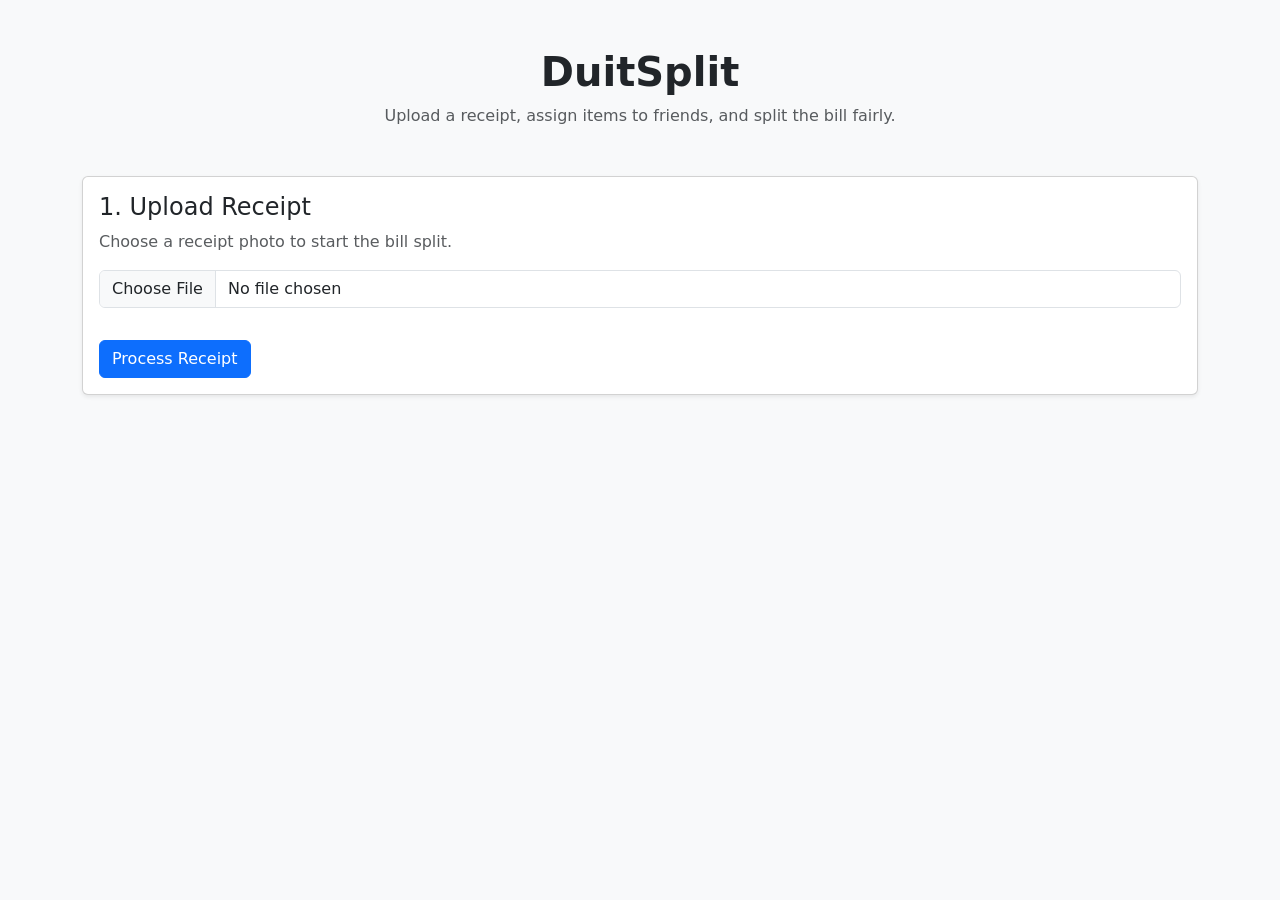
==== frontend/templates/index.html @ 64db3d12 "feat: implement receipt upload and bill splitting interface" ====
<!DOCTYPE html>
<html lang="en">
<head>
    <meta charset="UTF-8">
    <title>DuitSplit</title>

    <link
        href="https://cdn.jsdelivr.net/npm/bootstrap@5.3.3/dist/css/bootstrap.min.css"
        rel="stylesheet"
    >

    <link rel="stylesheet" href="../static/css/style.css">
</head>

<body>
    <div class="container py-5">
        <div class="text-center mb-5">
            <h1 class="fw-bold">DuitSplit</h1>
            <p class="text-muted">
                Upload a receipt, assign items to friends, and split the bill fairly.
            </p>
        </div>

        <div class="card shadow-sm mb-4">
            <div class="card-body">
                <h4 class="card-title">1. Upload Receipt</h4>
                <p class="text-muted">Choose a receipt photo to start the bill split.</p>

                <input type="file" id="receiptInput" class="form-control" accept="image/*">

                <div class="mt-3">
                    <img id="receiptPreview" class="receipt-preview d-none" alt="Receipt preview">
                </div>

                <button class="btn btn-primary mt-3" id="processReceiptBtn">
                    Process Receipt
                </button>
            </div>
        </div>

        <div class="card shadow-sm mb-4 d-none" id="itemsSection">
            <div class="card-body">
                <h4 class="card-title">2. Extracted Items</h4>
                <p class="text-muted">These are mock items for now. Later, Gemini OCR will replace this.</p>

                <div id="itemsList"></div>
            </div>
        </div>

        <div class="card shadow-sm mb-4 d-none" id="friendsSection">
            <div class="card-body">
                <h4 class="card-title">3. Add Friends</h4>

                <div class="input-group mb-3">
                    <input type="text" id="friendNameInput" class="form-control" placeholder="Enter friend name">
                    <button class="btn btn-success" id="addFriendBtn">Add Friend</button>
                </div>

                <div id="friendsList"></div>
            </div>
        </div>

        <div class="card shadow-sm mb-4 d-none" id="summarySection">
            <div class="card-body">
                <h4 class="card-title">4. Bill Summary</h4>
                <div id="summaryList"></div>
            </div>
        </div>
    </div>

    <script src="../static/js/app.js"></script>
</body>
</html>
---- frontend/static/css/style.css ----
body {
    background-color: #f8f9fa;
}

.receipt-preview {
    max-width: 300px;
    border-radius: 12px;
    border: 1px solid #dee2e6;
}

.item-card {
    border: 1px solid #dee2e6;
    border-radius: 12px;
    padding: 15px;
    margin-bottom: 12px;
    background-color: white;
}
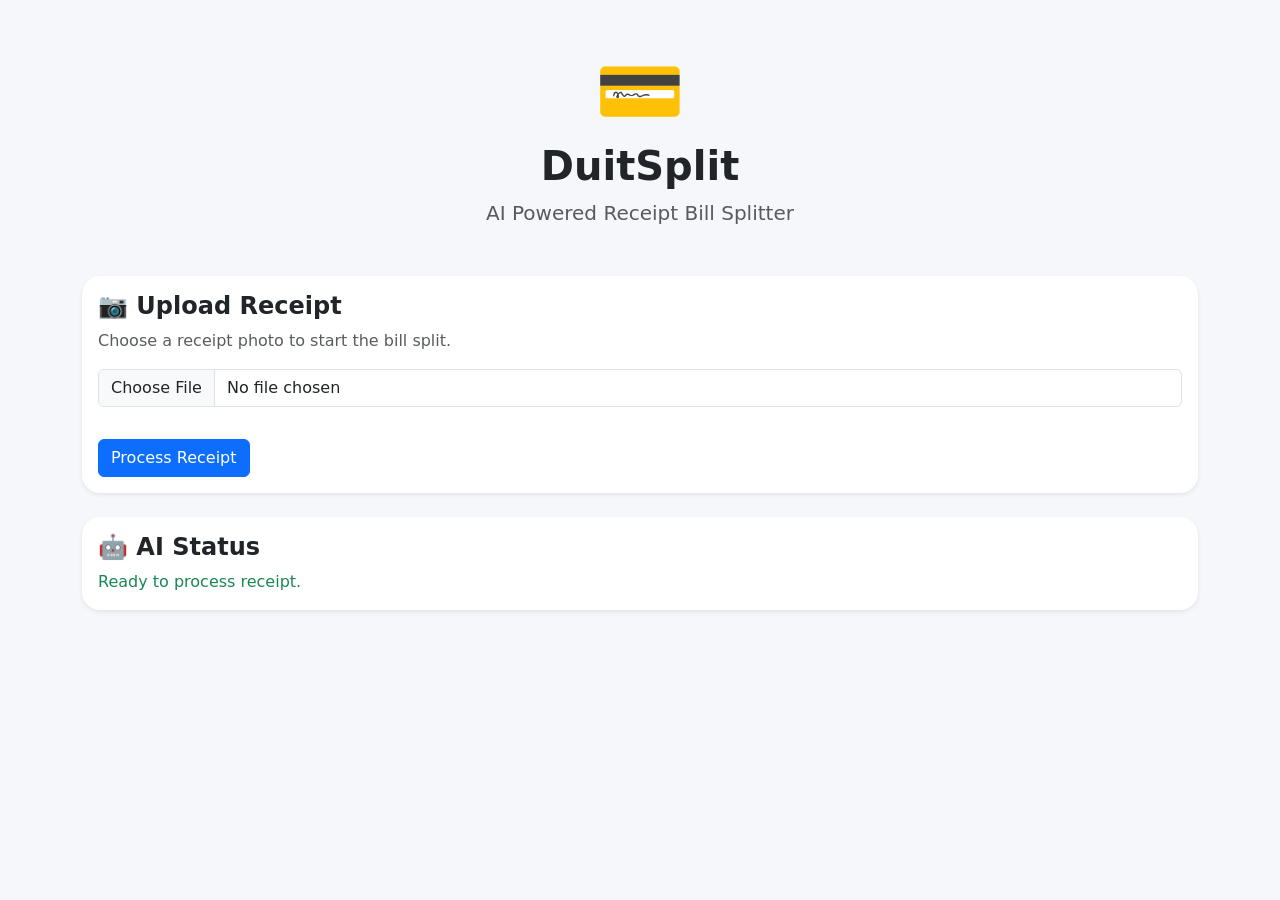
==== commit 2c9d3105: "feat: implement receipt splitting frontend" ====
--- a/frontend/templates/index.html
+++ b/frontend/templates/index.html
@@ -14,16 +14,20 @@
 
 <body>
     <div class="container py-5">
+
         <div class="text-center mb-5">
-            <h1 class="fw-bold">DuitSplit</h1>
-            <p class="text-muted">
-                Upload a receipt, assign items to friends, and split the bill fairly.
+            <div class="display-2">💳</div>
+
+            <h1 class="fw-bold mt-2">DuitSplit</h1>
+
+            <p class="lead text-muted">
+                AI Powered Receipt Bill Splitter
             </p>
         </div>
 
         <div class="card shadow-sm mb-4">
             <div class="card-body">
-                <h4 class="card-title">1. Upload Receipt</h4>
+                <h4 class="card-title">📷 Upload Receipt</h4>
                 <p class="text-muted">Choose a receipt photo to start the bill split.</p>
 
                 <input type="file" id="receiptInput" class="form-control" accept="image/*">
@@ -38,9 +42,19 @@
             </div>
         </div>
 
+        <div class="card shadow-sm mb-4">
+            <div class="card-body">
+                <h4 class="card-title">🤖 AI Status</h4>
+
+                <p class="text-success mb-0" id="aiStatus">
+                    Ready to process receipt.
+                </p>
+            </div>
+        </div>
+
         <div class="card shadow-sm mb-4 d-none" id="itemsSection">
             <div class="card-body">
-                <h4 class="card-title">2. Extracted Items</h4>
+                <h4 class="card-title">🧾 Extracted Items</h4>
                 <p class="text-muted">These are mock items for now. Later, Gemini OCR will replace this.</p>
 
                 <div id="itemsList"></div>
@@ -49,7 +63,7 @@
 
         <div class="card shadow-sm mb-4 d-none" id="friendsSection">
             <div class="card-body">
-                <h4 class="card-title">3. Add Friends</h4>
+                <h4 class="card-title">👥 Friends</h4>
 
                 <div class="input-group mb-3">
                     <input type="text" id="friendNameInput" class="form-control" placeholder="Enter friend name">
@@ -62,10 +76,11 @@
 
         <div class="card shadow-sm mb-4 d-none" id="summarySection">
             <div class="card-body">
-                <h4 class="card-title">4. Bill Summary</h4>
+                <h4 class="card-title">💰 Bill Summary</h4>
                 <div id="summaryList"></div>
             </div>
         </div>
+
     </div>
 
     <script src="../static/js/app.js"></script>
--- a/frontend/static/css/style.css
+++ b/frontend/static/css/style.css
@@ -1,17 +1,56 @@
-body {
-    background-color: #f8f9fa;
+body{
+    background:#f5f7fb;
 }
 
-.receipt-preview {
-    max-width: 300px;
-    border-radius: 12px;
-    border: 1px solid #dee2e6;
+.card{
+    border:none;
+    border-radius:18px;
+    box-shadow:0 8px 24px rgba(0,0,0,.08);
 }
 
-.item-card {
-    border: 1px solid #dee2e6;
-    border-radius: 12px;
-    padding: 15px;
-    margin-bottom: 12px;
-    background-color: white;
+.card-title{
+    font-weight:700;
+}
+
+.receipt-preview{
+    width:100%;
+    max-width:320px;
+
+    border-radius:15px;
+
+    border:2px dashed #d8d8d8;
+
+    padding:8px;
+}
+
+.item-card{
+
+    background:white;
+
+    border-radius:15px;
+
+    padding:18px;
+
+    margin-bottom:15px;
+
+    transition:.2s;
+
+    border:1px solid #ececec;
+
+}
+
+.item-card:hover{
+
+    transform:translateY(-2px);
+
+    box-shadow:0 10px 20px rgba(0,0,0,.08);
+
+}
+
+.badge{
+
+    font-size:.95rem;
+
+    padding:8px 12px;
+
 }
